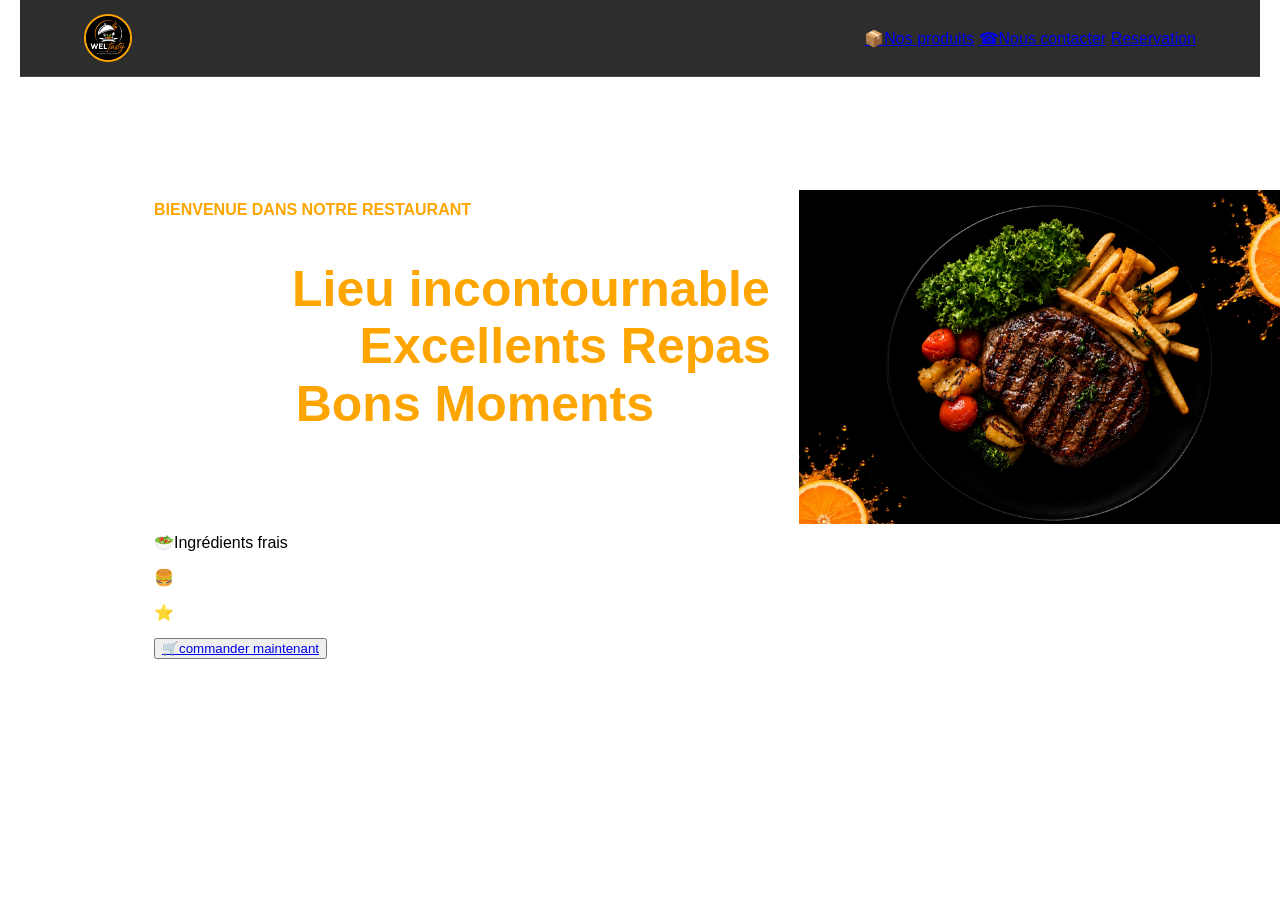
==== index.html @ 00fae682 "new" ====
<!DOCTYPE html>
<html lang="fr">
<head>
    <meta charset="UTF-8">
    <meta name="viewport" content="width=device-width, initial-scale=1.0">
    <title>WELtasty</title>
    <link rel="stylesheet" href="index.css">
</head>
<style>
    body {
        background-repeat: no-repeat;
        background-position-x: 799PX;
        background-size: 500px;
        background-position-y: 190px;
    }
</style>
<body>
    <header class="header">
        <div class="logo-box">
            <img class="logo" width="100px" src="image/zel.jpg" alt="logo-icon">
        </div>
        <nav>
            <div  class="nav">
                <a href="produit.html">📦Nos produits</a>
                <a href="contact.html">☎Nous contacter</a>
                <a href="Reservation.html">Reservation</a>

        </div>
    </nav>
        
    </header>
     <!--SECTION HERO-->
        <SEction>
            <P>BIENVENUE DANS NOTRE RESTAURANT</P>
            <h1>
                Votre <span>Lieu incontournable</span> <br>Pour 
                De <span>Excellents Repas</span><br>Et De <span>Bons Moments</span>
            </h1>
            <img width="250px" src="image/zel1.jpg" alt="">
            <p>
                Réjoignez-nous pour des repas delicieux <br>et des moments inoubliables !
            </p>
            <!--SERVICE-->
            <div class="menu">
               </p>🥗Ingrédients frais</p>
               <p>🍔Cuisine De Qualité</p>
               <p>⭐Service exceptionnel</p>
            </div>
            </div>
            <!--BUTTON-->
            <button class="btn"> <a href="Commander maintement.html">🛒commander maintenant</a></button>

        </SEction>
            
</body>
</html>
---- index.css ----
* {
    box-sizing: border-box;
}

body {
    margin: 0;
    min-width: 320px;
    background: url(image/zelA1.png) center / cover fixed;
    font-family: Arial, sans-serif;
}

.header {
    position: sticky;
    top: 0;
    z-index: 10;
    display: flex;
    align-items: center;
    justify-content: space-between;
    gap: 24px;
    max-width: 1240px;
    margin: 0 auto;
    padding: 14px 5%;
    background: rgba(16, 16, 16, .88);
    border-bottom: 1px solid rgba(255, 255, 255, .14);
    backdrop-filter: blur(14px);
}

.brand {
    display: flex;
    align-items: center;
    flex-shrink: 0;
    gap: 10px;
    color: white;
    font-size: 1.45rem;
    font-weight: 800;
    letter-spacing: .02em;
    text-decoration: none;
}

.brand > span > span {
    color: orange;
}

.logo {
    display: block;
    width: 48px;
    height: 48px;
    height: auto;
    border-radius: 50%;
    object-fit: cover;
    border: 2px solid orange;
}

.main-nav {
    display: flex;
    align-items: center;
    justify-content: center;
    gap: clamp(12px, 2.5vw, 30px);
}

.nav-link {
    position: relative;
    text-decoration: none;
    color: #e9e9e9;
    font-size: .92rem;
    font-weight: 600;
    white-space: nowrap;
}

.nav-link:hover,
.nav-link.active {
    color: orange;
}

.nav-link.active::after {
    position: absolute;
    right: 0;
    bottom: -9px;
    left: 0;
    height: 2px;
    background: orange;
    content: "";
}

.nav-link i {
    margin-right: 4px;
}

.order-button {
    display: inline-flex;
    align-items: center;
    flex-shrink: 0;
    gap: 8px;
    padding: 11px 16px;
    color: #171717;
    background: orange;
    border-radius: 10px;
    font-size: .9rem;
    font-weight: 800;
    text-decoration: none;
    transition: background .2s, transform .2s;
}

.order-button:hover {
    background: #ffd27a;
    transform: translateY(-2px);
}

section {
    max-width: 1100px;
    margin: 80px auto 0;
    padding: 28px 5%;
} 

.content-right img{
    width: 500px;;
    height: 300px;
    border-radius: 8px;
}
p{
    border-radius: 12px;
    color:orange;
}
section p:first-child{
    color:orange;
    font-weight: bold;
    margin-bottom: 20px;
    }
h1{
    font-size: clamp(2rem, 5vw, 50px);
    line-height: 1.15;
    margin-bottom: 10px;
}
h1 span{
    color: orange;
}
h1{
    color: white;
}
section p{
    color:white ;
}


@media (max-width: 700px) {
    .header {
        flex-wrap: wrap;
        gap: 14px;
        padding: 12px 5%;
    }

    .main-nav {
        order: 3;
        justify-content: flex-start;
        width: 100%;
        gap: 18px;
        overflow-x: auto;
        padding: 2px 0 5px;
        scrollbar-width: none;
    }

    .main-nav::-webkit-scrollbar {
        display: none;
    }

    .nav-link {
        font-size: .82rem;
    }

    .nav-link.active::after {
        bottom: -6px;
    }

    .order-button {
        padding: 10px 12px;
    }

    .order-button span {
        display: none;
    }

    .order-button i {
        font-size: 1rem;
    }

    .main-nav,
    .brand {
        min-width: 0;
    }

    section {
        margin-top: 24px;
        padding: 20px 5%;
    }

    section br {
        display: none;
    }

    h1 {
        font-size: clamp(2rem, 10vw, 3rem);
    }
}

@media (max-width: 380px) {
    .brand {
        font-size: 1.2rem;
    }

    .logo {
        width: 40px;
        height: 40px;
    }

    .main-nav {
        gap: 14px;
    }

    .nav-link i {
        display: none;
    }
}
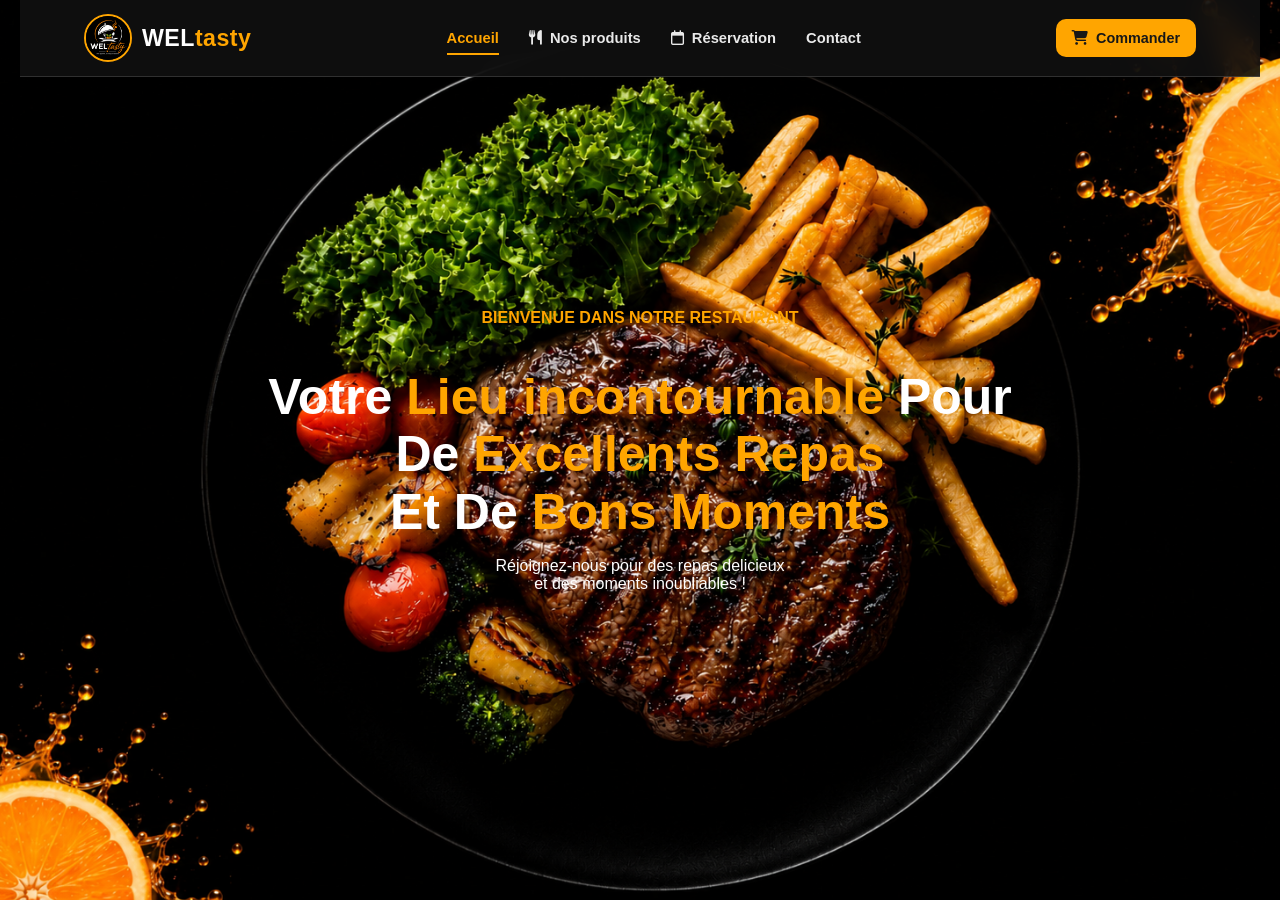
==== commit d5f0f717: "accueil par index.html" ====
--- a/index.html
+++ b/index.html
@@ -5,52 +5,42 @@
     <meta name="viewport" content="width=device-width, initial-scale=1.0">
     <title>WELtasty</title>
     <link rel="stylesheet" href="index.css">
+    <link rel="stylesheet" href="https://cdnjs.cloudflare.com/ajax/libs/font-awesome/6.5.2/css/all.min.css">
 </head>
 <style>
-    body {
-        background-repeat: no-repeat;
-        background-position-x: 799PX;
-        background-size: 500px;
-        background-position-y: 190px;
-    }
+    body { text-align: center; }
 </style>
 <body>
     <header class="header">
-        <div class="logo-box">
-            <img class="logo" width="100px" src="image/zel.jpg" alt="logo-icon">
-        </div>
-        <nav>
-            <div  class="nav">
-                <a href="produit.html">📦Nos produits</a>
-                <a href="contact.html">☎Nous contacter</a>
-                <a href="Reservation.html">Reservation</a>
+        <a class="brand" href="index.html" aria-label="WELtasty, accueil">
+            <img class="logo" src="image/zel.jpg" alt="">
+            <span>WEL<span>tasty</span></span>
+        </a>
 
-        </div>
-    </nav>
-        
+        <nav class="main-nav" aria-label="Navigation principale">
+            <a class="nav-link active" href="index.html">Accueil</a>
+            <a class="nav-link" href="produit.html"><i class="fa-solid fa-utensils" aria-hidden="true"></i> Nos produits</a>
+            <a class="nav-link" href="Reservation.html"><i class="fa-regular fa-calendar" aria-hidden="true"></i> Réservation</a>
+            <a class="nav-link" href="Nous contacter.html">Contact</a>
+        </nav>
+
+        <a class="order-button" href="commander.html">
+            <i class="fa-solid fa-cart-shopping" aria-hidden="true"></i>
+            <span>Commander</span>
+        </a>
     </header>
      <!--SECTION HERO-->
+     <br> <br> <br> <br> <br> <br> 
         <SEction>
-            <P>BIENVENUE DANS NOTRE RESTAURANT</P>
+            <P>BIENVENUE DANS NOTRE RESTAURANT</P> 
             <h1>
-                Votre <span>Lieu incontournable</span> <br>Pour 
+                Votre <span>Lieu incontournable</span> Pour <br>
                 De <span>Excellents Repas</span><br>Et De <span>Bons Moments</span>
             </h1>
-            <img width="250px" src="image/zel1.jpg" alt="">
             <p>
                 Réjoignez-nous pour des repas delicieux <br>et des moments inoubliables !
             </p>
-            <!--SERVICE-->
-            <div class="menu">
-               </p>🥗Ingrédients frais</p>
-               <p>🍔Cuisine De Qualité</p>
-               <p>⭐Service exceptionnel</p>
-            </div>
-            </div>
-            <!--BUTTON-->
-            <button class="btn"> <a href="Commander maintement.html">🛒commander maintenant</a></button>
-
-        </SEction>
+        </SEction> 
             
 </body>
 </html> 
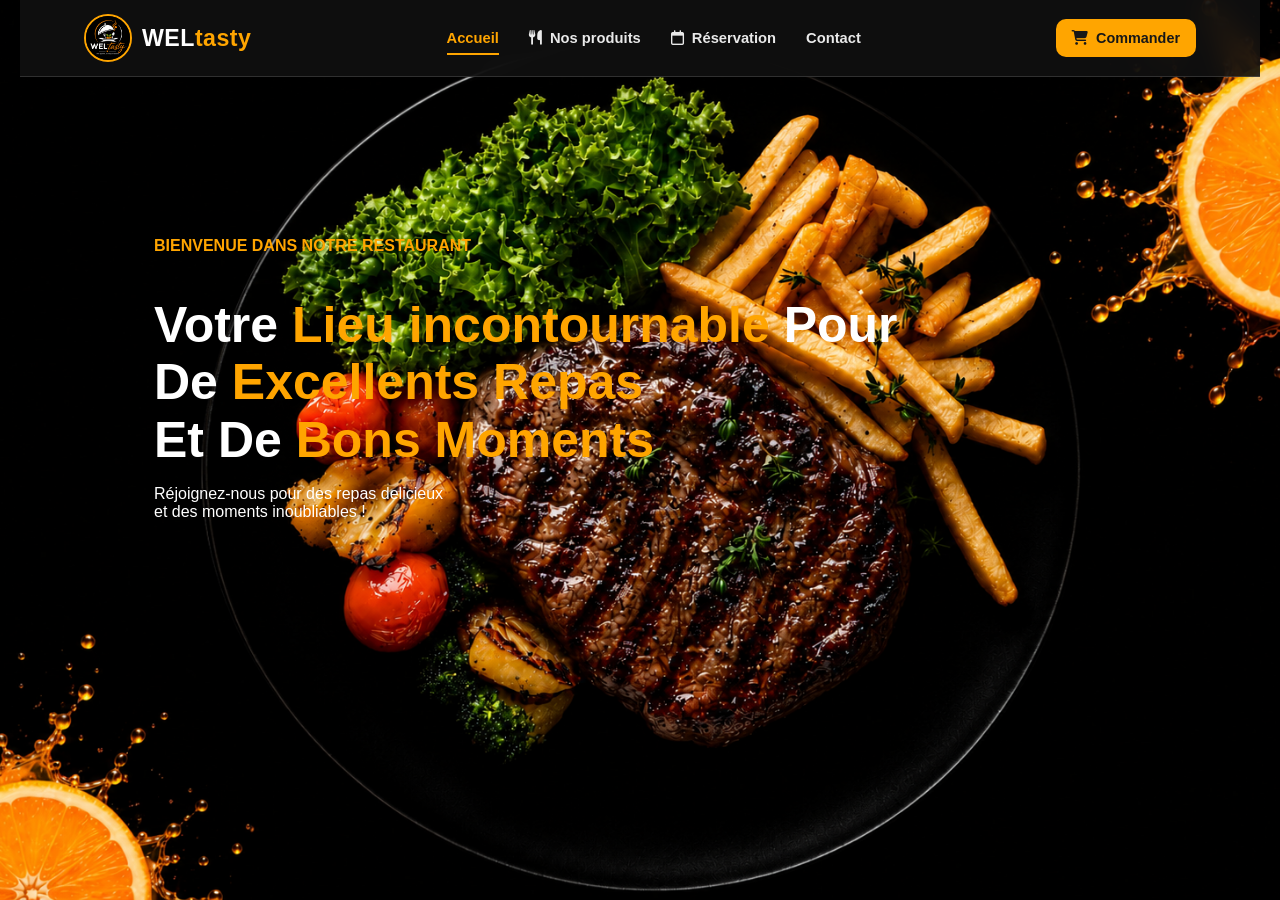
==== commit e6f28588: "Modification "Section"" ====
--- a/index.html
+++ b/index.html
@@ -7,9 +7,6 @@
     <link rel="stylesheet" href="index.css">
     <link rel="stylesheet" href="https://cdnjs.cloudflare.com/ajax/libs/font-awesome/6.5.2/css/all.min.css">
 </head>
-<style>
-    body { text-align: center; }
-</style>
 <body>
     <header class="header">
         <a class="brand" href="index.html" aria-label="WELtasty, accueil">
@@ -30,7 +27,7 @@
         </a>
     </header>
      <!--SECTION HERO-->
-     <br> <br> <br> <br> <br> <br> 
+    <br> <br>
         <SEction>
             <P>BIENVENUE DANS NOTRE RESTAURANT</P> 
             <h1>
--- a/index.css
+++ b/index.css
@@ -110,6 +110,7 @@
     max-width: 1100px;
     margin: 80px auto 0;
     padding: 28px 5%;
+    text-align: left;
 } 
 
 .content-right img{
